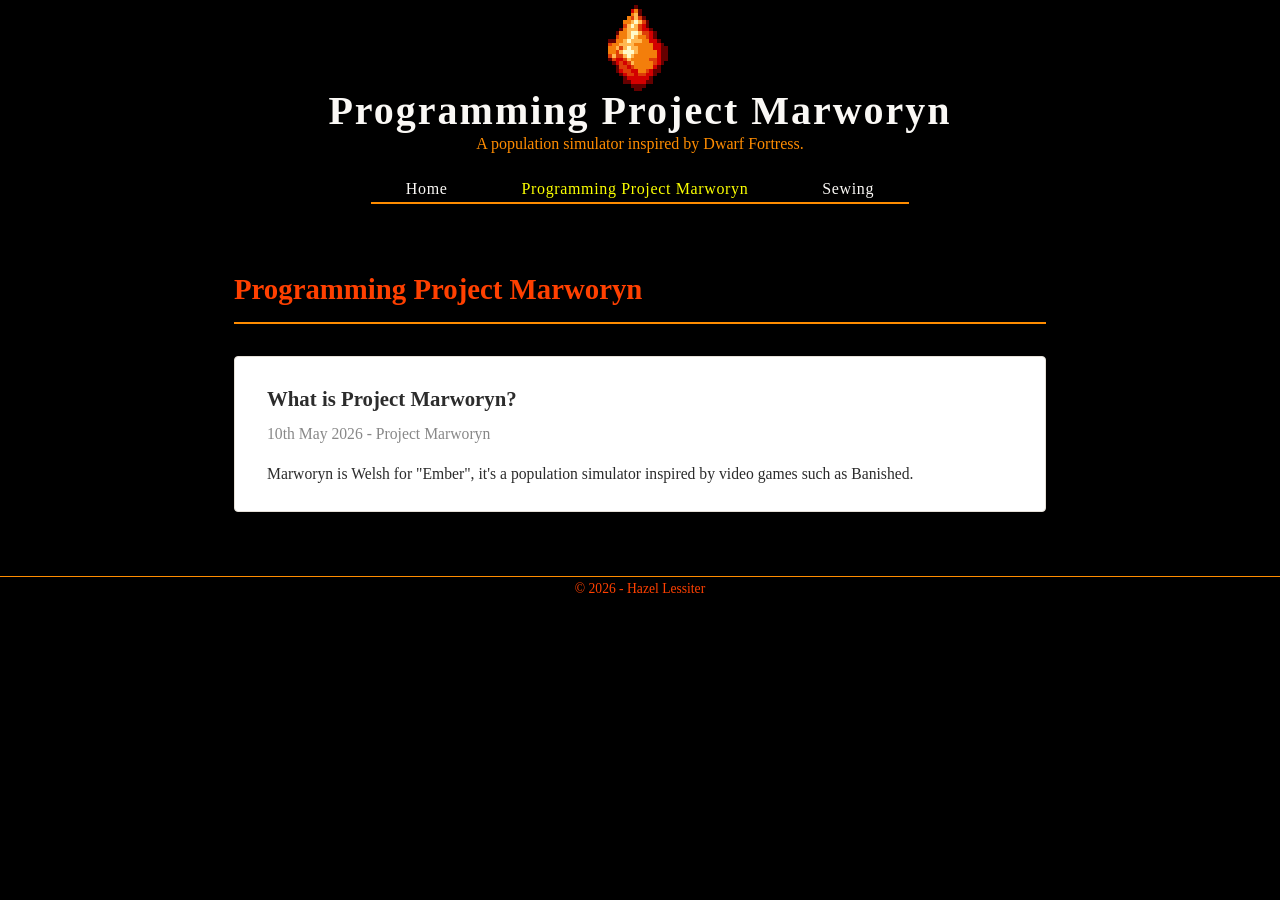
==== project-marworyn.html @ 71e65baf "Fix: Moved html files to root so my hosting provider can consume them" ====
<!DOCTYPE html>
<html lang="en">
<head>
    <meta charset="UTF-8" />
    <meta name="viewport" content="width=device-width, initial-scale=1.0" />
    <title>Project Marworyn &mdash; Marworyn Blog</title>
    <link rel="stylesheet" href="css/style.css" />
</head>
<body>

    <header>
		<img id="logo" src="images/Logo.png" width="64px" >
        <h1>Programming Project Marworyn</h1>
        <p>A population simulator inspired by Dwarf Fortress.</p>
    </header>

    <nav>
	<div class="nav-container">
        <a href="index.html">Home</a>
        <a href="project-marworyn.html" class="active">Programming Project Marworyn</a>
        <a href="sewing.html">Sewing</a>
		</div>
    </nav>

    <main>
        <h2 class="page-heading">Programming Project Marworyn</h2>

        <article class="post-card">
            <h2>What is Project Marworyn?</h2>
            <p class="post-meta">10th May 2026 - Project Marworyn</p>
            <p>Marworyn is Welsh for "Ember", it's a population simulator inspired by video games such as Banished.</p>
        </article>
    </main>

    <footer>
        <p>&copy; 2026 - Hazel Lessiter</p>
    </footer>

</body>
</html>
---- css/style.css ----
* {
    margin: 0;
    padding: 0;
    box-sizing: border-box;
}

html, body {
  /* Prevents the 'bounce' effect */
  overscroll-behavior-y: none;
}

body {
    font-family: Georgia, serif;
    background-color: #000000;
    color: #2c2c2c;
    line-height: 1.7;
}

/* Header */
header {
    background-color: #000000;
    color: #faf8f5;
    padding: 5px;
    text-align: center;
}

header h1 {
    font-size: 2.5rem;
    letter-spacing: 0.05em;
	margin-top: -30px;
}

header p {
    font-size: 1rem;
    color: #ff8c00;
	margin-top: -15px;
}

/* Navigation */
nav {
    background-color: #000000;
    display: flex;
    justify-content: center;
    gap: 2rem;
    padding: 0.8rem 0;
}

nav a {
    color: #faf8f5;
    text-decoration: none;
    font-size: 1rem;
    letter-spacing: 0.04em;
    transition: color 0.2s;
	padding: 0 35px;
}

nav a:hover,
nav a.active {
    color: #fbff00;
}

.nav-container {
  display: inline-block;    /* Shrinks the width to fit the links */
  border-bottom: 2px solid #ff8c00; /* The unbroken line */
}

/* Main content */
main {
    max-width: 860px;
    margin: 3rem auto;
    padding: 0 1.5rem;
}

/* Page heading */
.page-heading {
	color: #ff4000;
    border-bottom: 2px solid #ff8c00;
    padding-bottom: 0.5rem;
    margin-bottom: 2rem;
    font-size: 1.8rem;
}

/* Blog post card */
.post-card {
    background-color: #fff;
    border: 1px solid #e5e0d8;
    border-radius: 4px;
    padding: 1.5rem 2rem;
    margin-bottom: 2rem;
}

.post-card h2 {
    font-size: 1.3rem;
    margin-bottom: 0.3rem;
}

.post-card h2 a {
    color: #2c2c2c;
    text-decoration: none;
}

.post-card h2 a:hover {
    color: #c9a96e;
}

.post-meta {
    font-size: 0.85rem;
    color: #888;
    margin-bottom: 0.8rem;
}

.post-card p {
    font-size: 0.98rem;
}

.read-more {
    display: inline-block;
    margin-top: 1rem;
    font-size: 0.9rem;
    color: #c9a96e;
    text-decoration: none;
}

.read-more:hover {
    text-decoration: underline;
}

img {
	image-rendering: pixelated;
}

/* Footer */
footer {
    text-align: center;
    padding: 0px;
    font-size: 0.85rem;
    color: #ff4000;
    border-top: 1px solid #ff8c00;
    margin-top: 4rem;
	margin-bottom: 0px;
}
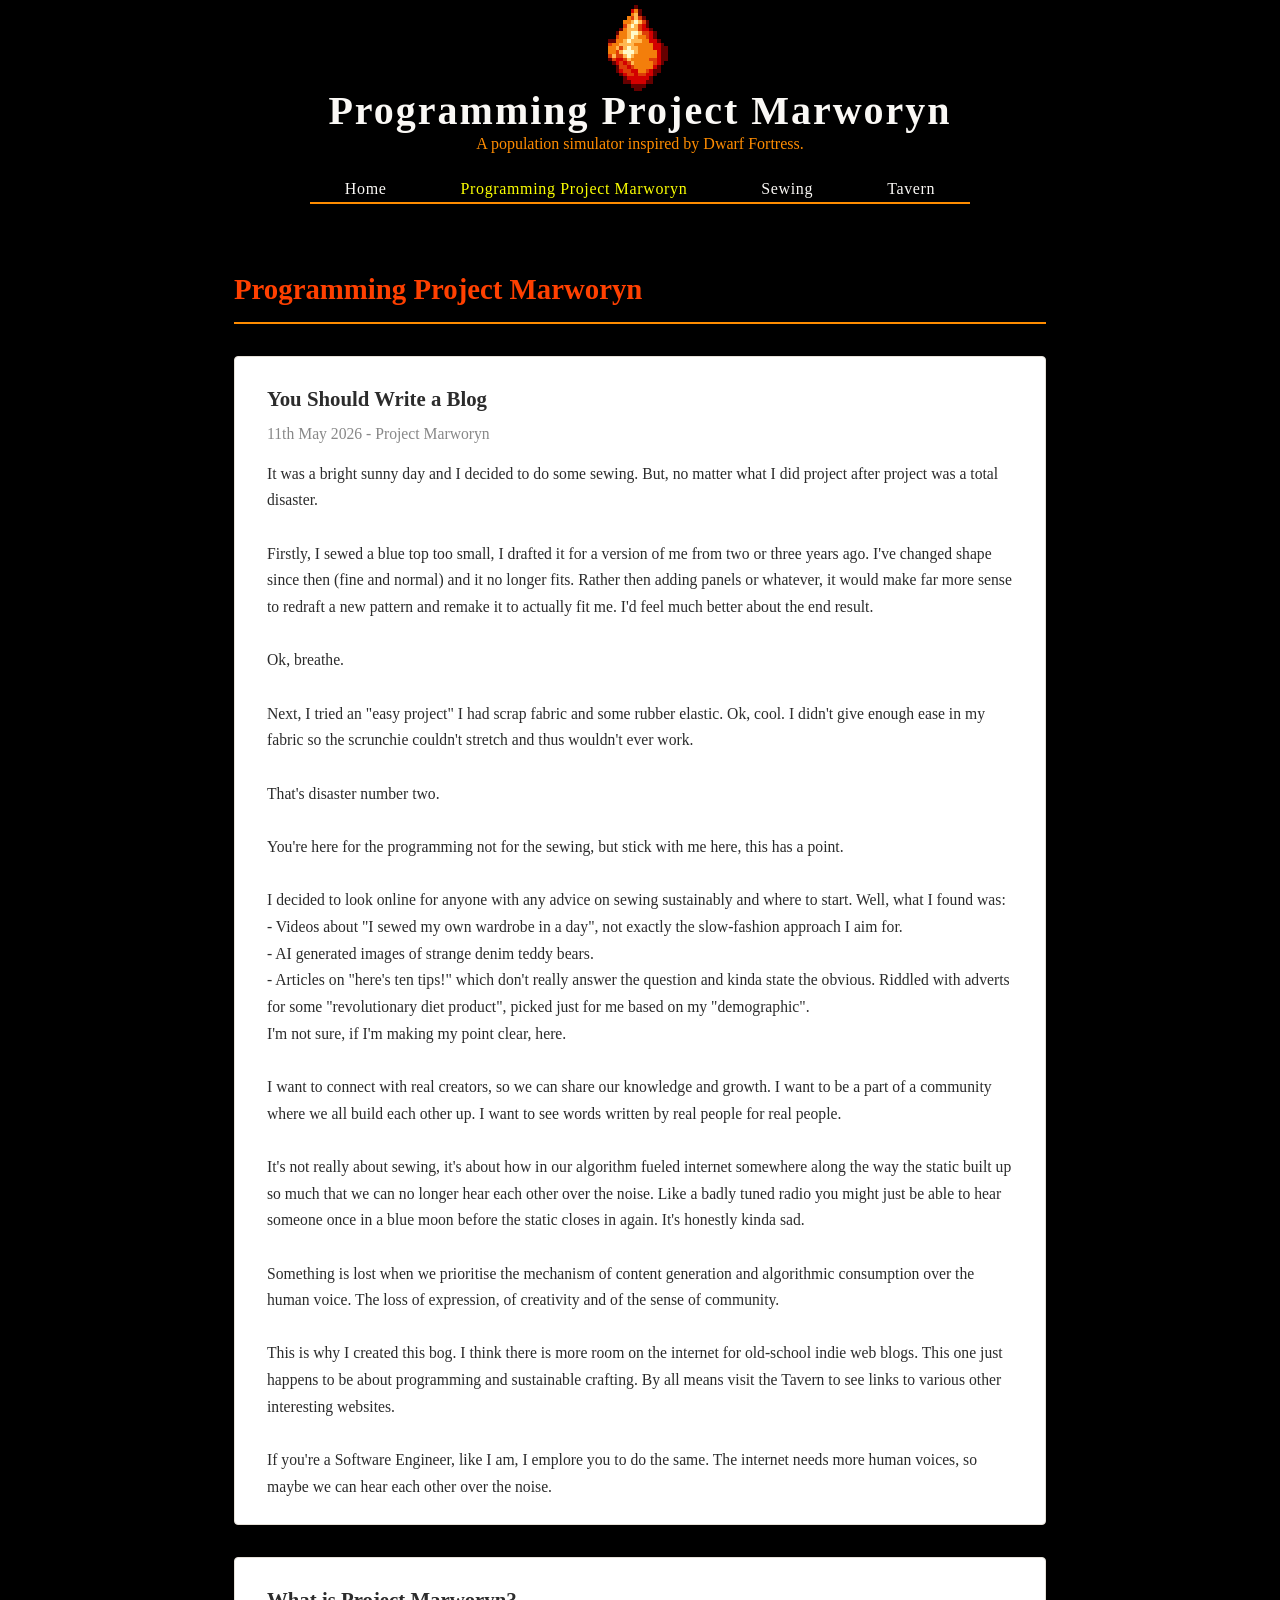
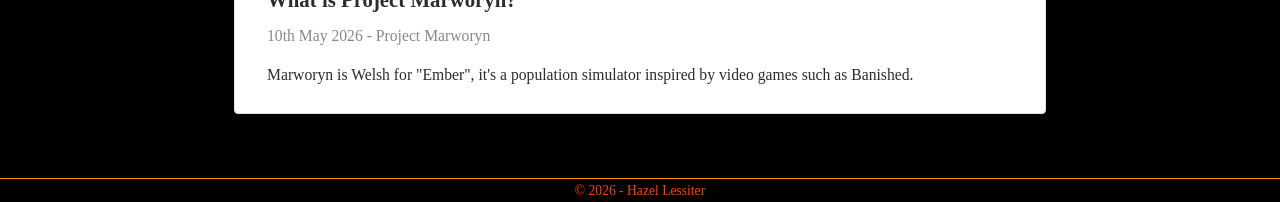
==== commit 2f26df01: "Feature: Added Tavern" ====
--- a/project-marworyn.html
+++ b/project-marworyn.html
@@ -19,11 +19,45 @@
         <a href="index.html">Home</a>
         <a href="project-marworyn.html" class="active">Programming Project Marworyn</a>
         <a href="sewing.html">Sewing</a>
+		<a href="tavern.html">Tavern</a>
 		</div>
     </nav>
 
     <main>
         <h2 class="page-heading">Programming Project Marworyn</h2>
+
+		<article class="post-card">
+            <h2>You Should Write a Blog</h2>
+            <p class="post-meta">11th May 2026 - Project Marworyn</p>
+            <p>It was a bright sunny day and I decided to do some sewing. But, no matter what I did project after project was a total disaster.</br></br>
+
+			Firstly, I sewed a blue top too small, I drafted it for a version of me from two or three years ago. I've changed shape since then (fine and normal) and it no longer fits. Rather then adding panels or whatever, it would make far more sense to redraft a new pattern and remake it to actually fit me. I'd feel much better about the end result.</br></br>
+
+			Ok, breathe.</br></br>
+
+			Next, I tried an "easy project" I had scrap fabric and some rubber elastic. Ok, cool. I didn't give enough ease in my fabric so the scrunchie couldn't stretch and thus wouldn't ever work.</br></br>
+
+			That's disaster number two.</br></br>
+
+			You're here for the programming not for the sewing, but stick with me here, this has a point.</br></br>
+
+			I decided to look online for anyone with any advice on sewing sustainably and where to start. Well, what I found was:</br>
+			- Videos about "I sewed my own wardrobe in a day", not exactly the slow-fashion approach I aim for.</br>
+			- AI generated images of strange denim teddy bears.</br>
+			- Articles on "here's ten tips!" which don't really answer the question and kinda state the obvious. Riddled with adverts for some "revolutionary diet product", picked just for me based on my "demographic".</br>
+
+			I'm not sure, if I'm making my point clear, here.</br></br>
+
+			I want to connect with real creators, so we can share our knowledge and growth. I want to be a part of a community where we all build each other up. I want to see words written by real people for real people.</br></br>
+
+			It's not really about sewing, it's about how in our algorithm fueled internet somewhere along the way the static built up so much that we can no longer hear each other over the noise. Like a badly tuned radio you might just be able to hear someone once in a blue moon before the static closes in again. It's honestly kinda sad.</br></br>
+
+			Something is lost when we prioritise the mechanism of content generation and algorithmic consumption over the human voice. The loss of expression, of creativity and of the sense of community.</br></br>
+
+			This is why I created this bog. I think there is more room on the internet for old-school indie web blogs. This one just happens to be about programming and sustainable crafting. By all means visit the Tavern to see links to various other interesting websites.</br></br>
+
+			If you're a Software Engineer, like I am, I emplore you to do the same. The internet needs more human voices, so maybe we can hear each other over the noise.</p>
+        </article>
 
         <article class="post-card">
             <h2>What is Project Marworyn?</h2>
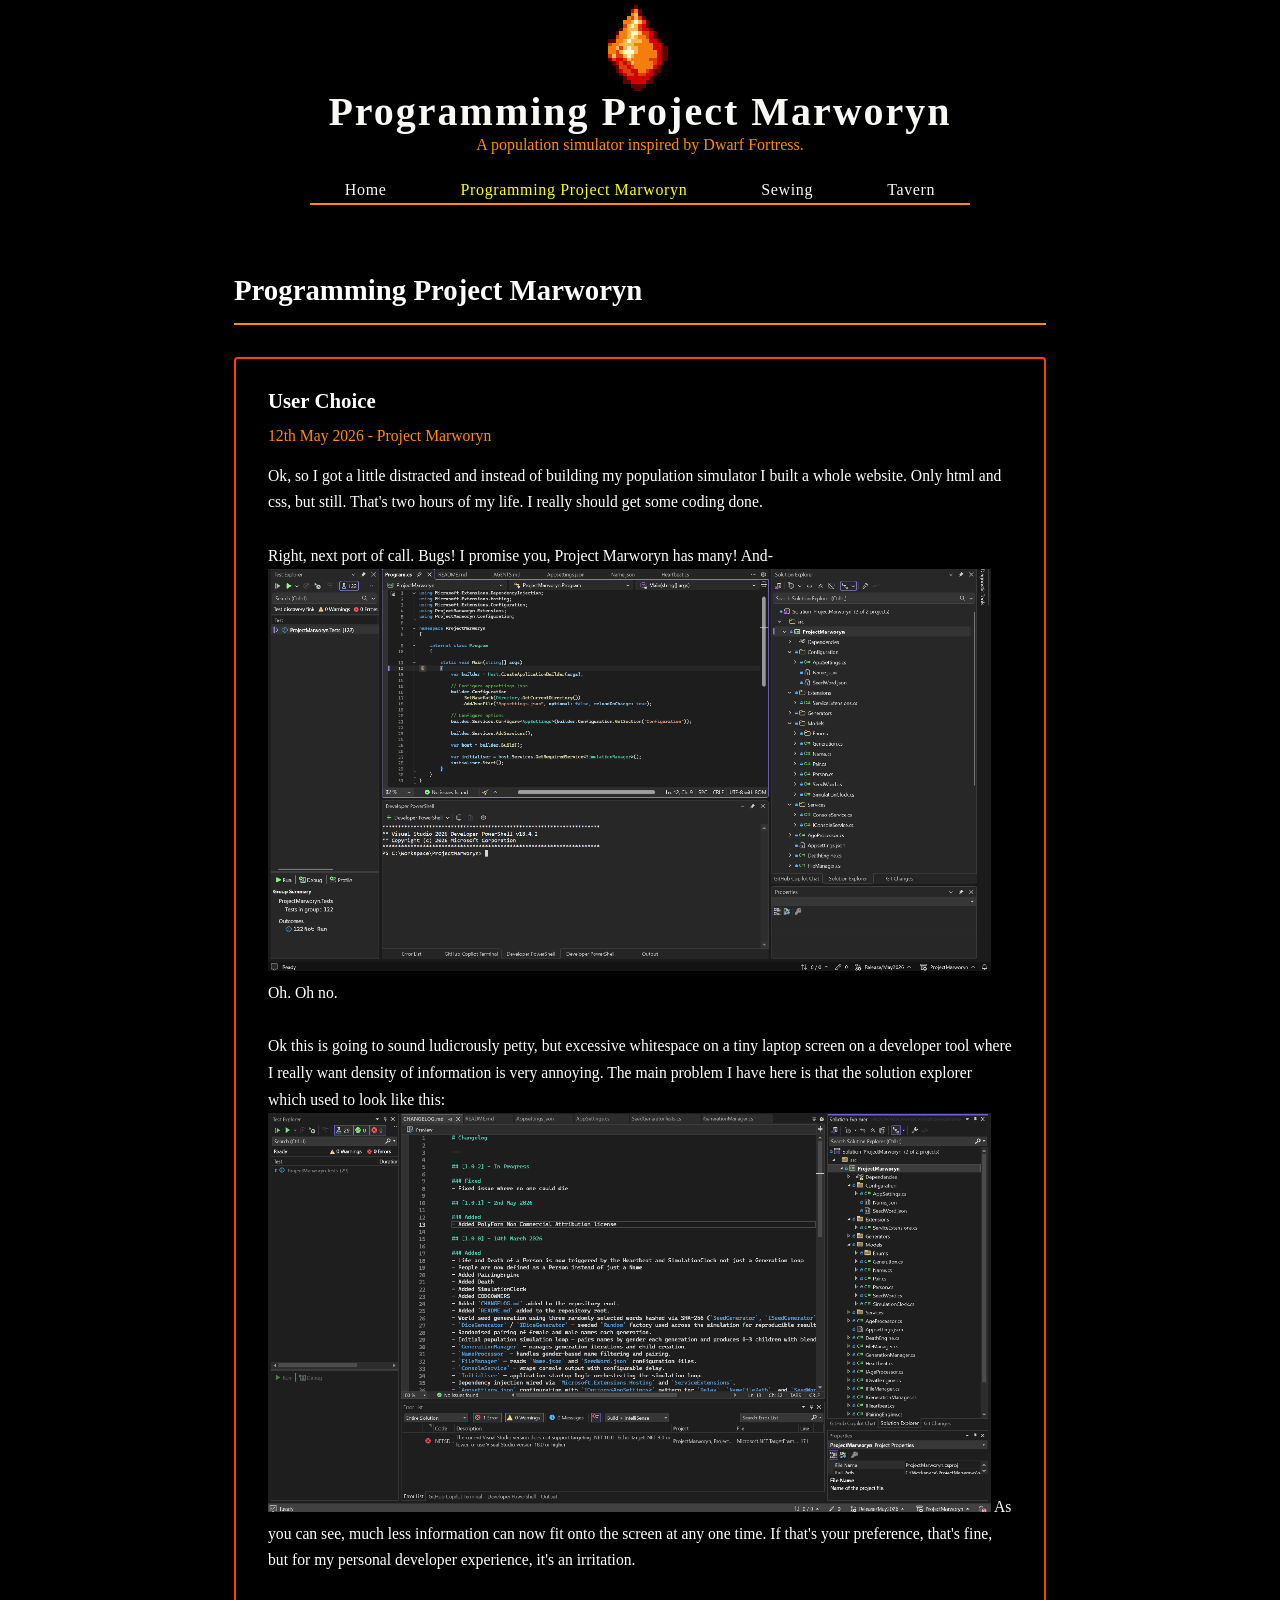
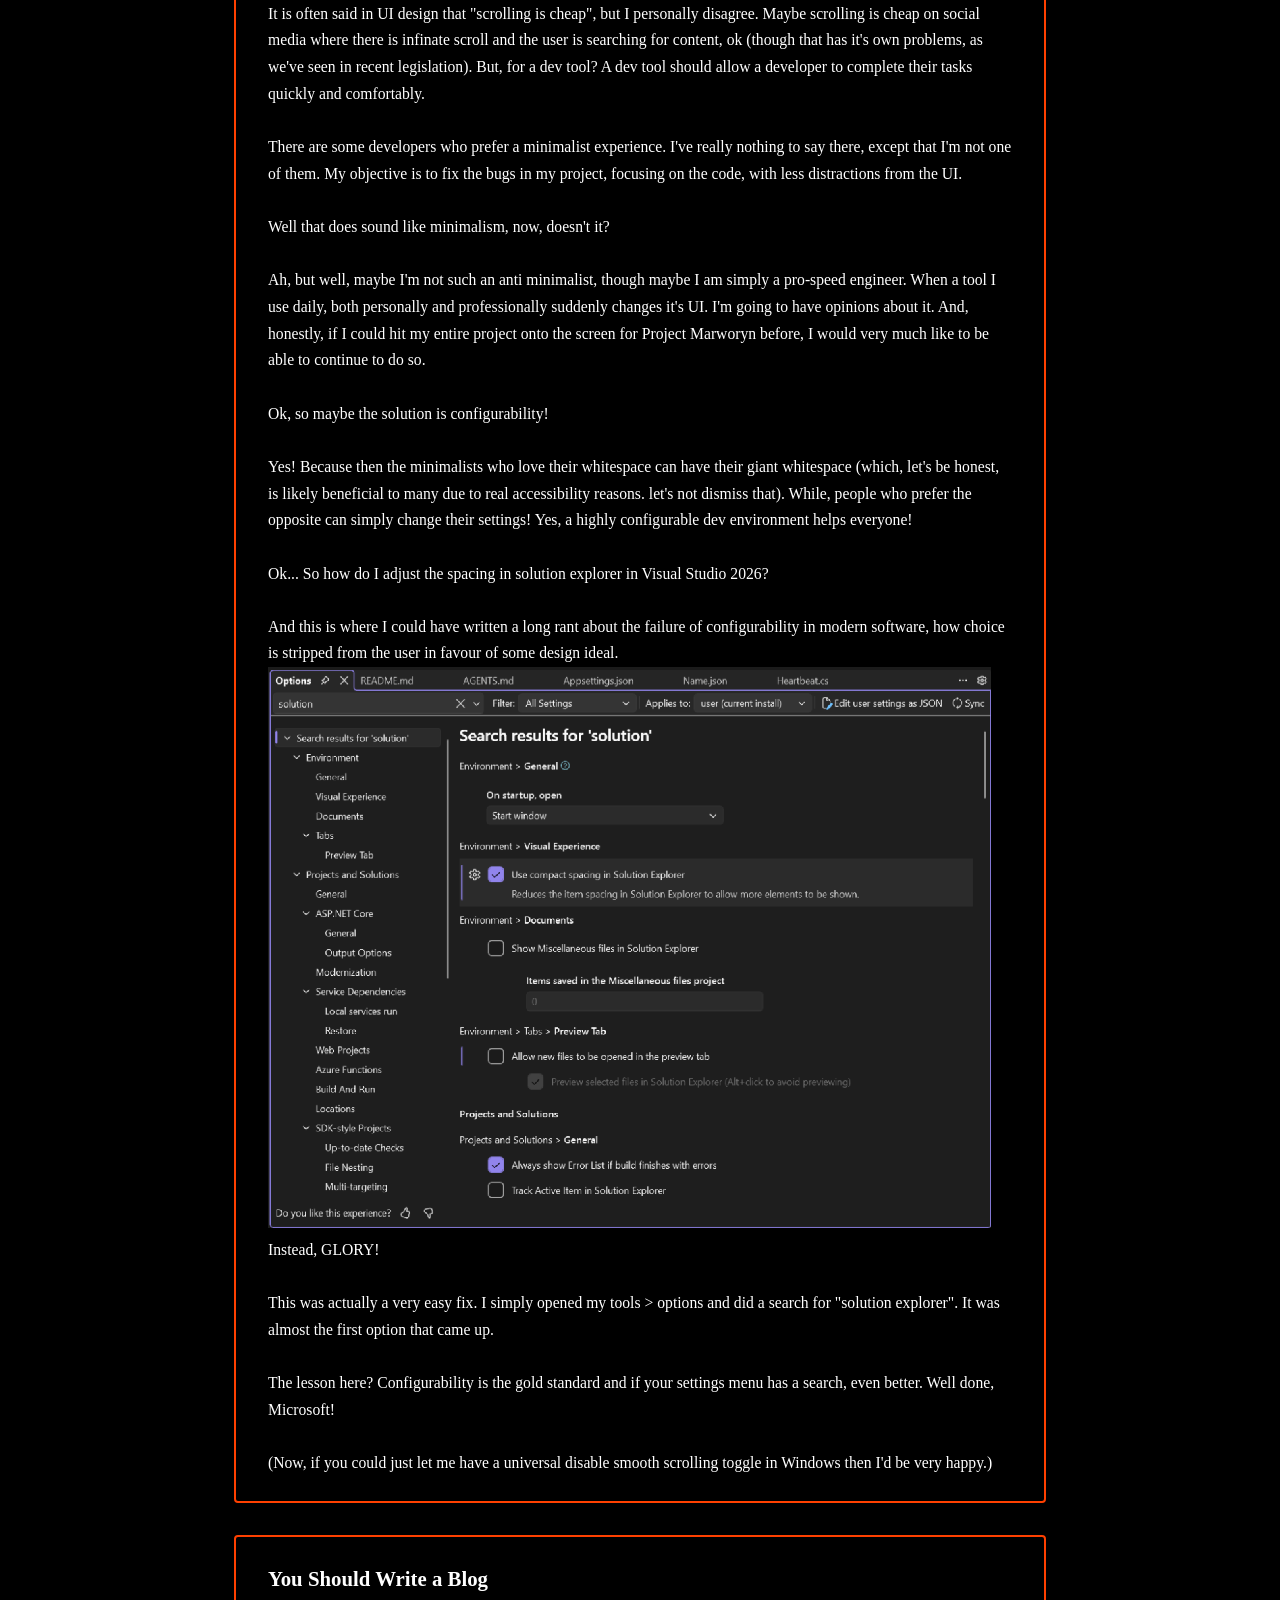
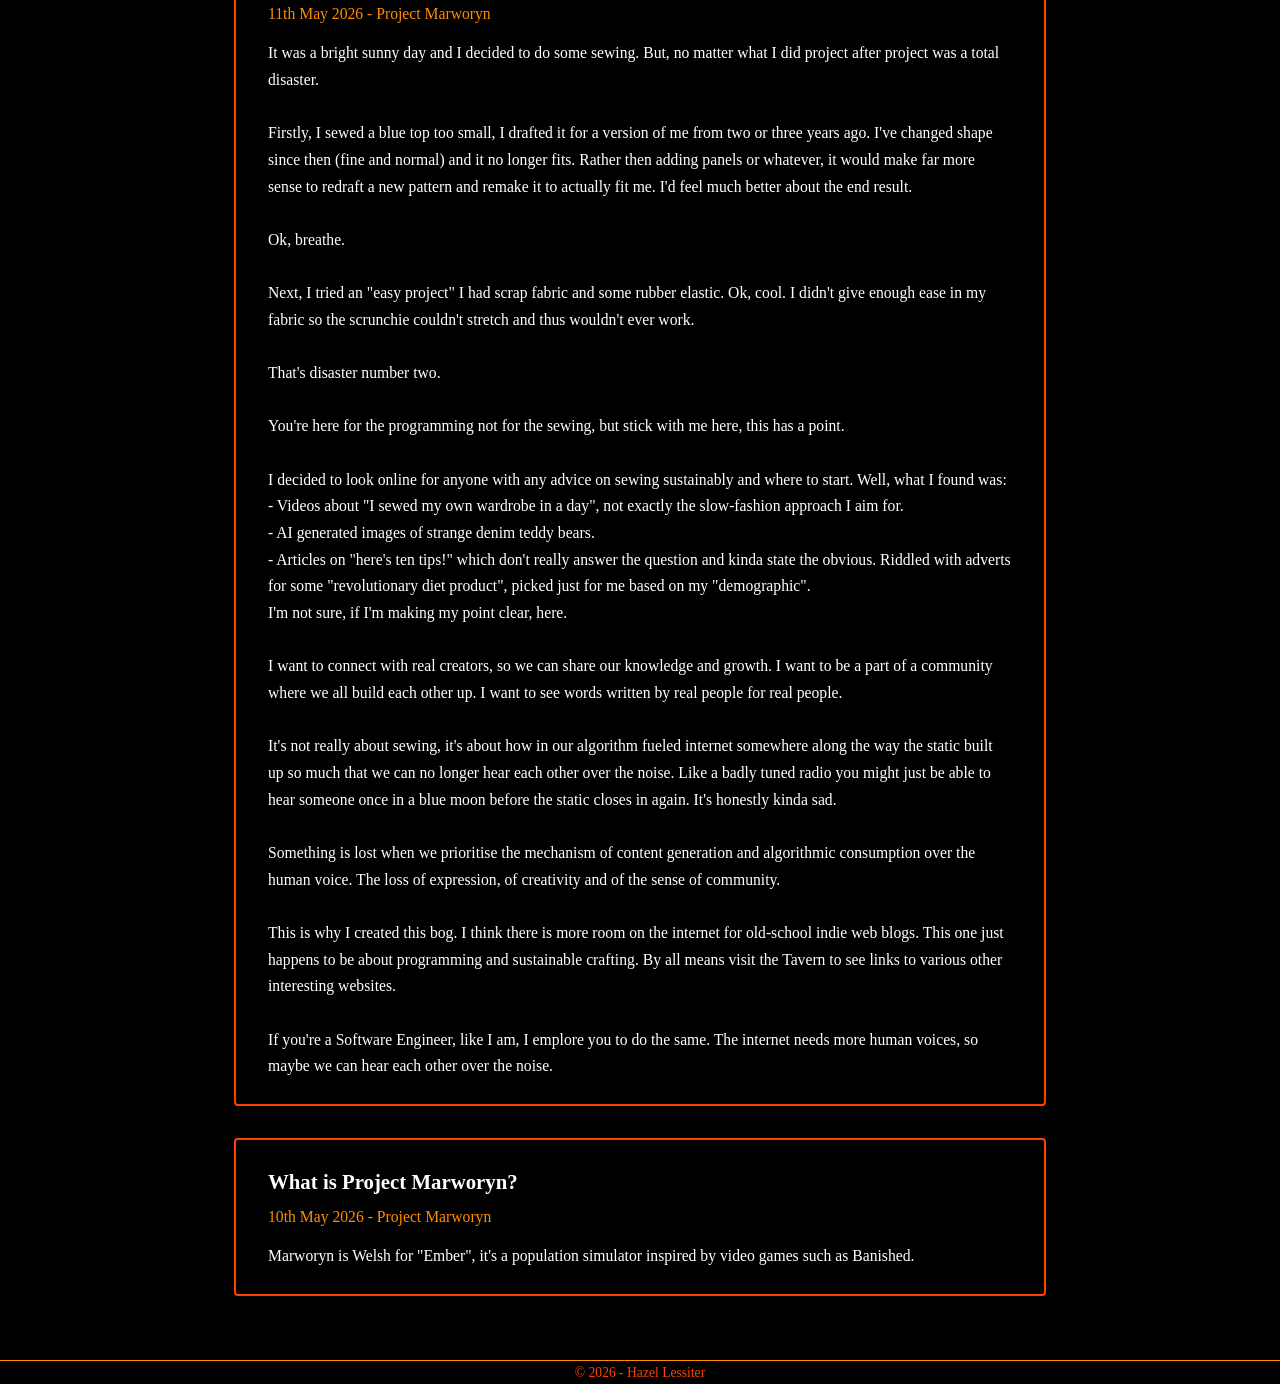
==== commit ed263f55: "Feature: Began creation of PageEngine" ====
--- a/project-marworyn.html
+++ b/project-marworyn.html
@@ -25,6 +25,44 @@
 
     <main>
         <h2 class="page-heading">Programming Project Marworyn</h2>
+
+		<article class="post-card">
+            <h2>User Choice</h2>
+            <p class="post-meta">12th May 2026 - Project Marworyn</p>
+            <p>Ok, so I got a little distracted and instead of building my population simulator I built a whole website. Only html and css, but still. That's two hours of my life. I really should get some coding done.</br></br>
+
+			Right, next port of call. Bugs! I promise you, Project Marworyn has many! And-</br>
+			<img id="screenshot1" src="images/screenshot1.png" width="723px"/>
+			Oh. Oh no.</br></br>
+
+			Ok this is going to sound ludicrously petty, but excessive whitespace on a tiny laptop screen on a developer tool where I really want density of information is very annoying. The main problem I have here is that the solution explorer which used to look like this:</br>
+			<img id="screenshot2" src="images/screenshot2.png" width="723px"/>
+			As you can see, much less information can now fit onto the screen at any one time. If that's your preference, that's fine, but for my personal developer experience, it's an irritation. </br></br>
+
+			It is often said in UI design that "scrolling is cheap", but I personally disagree. Maybe scrolling is cheap on social media where there is infinate scroll and the user is searching for content, ok (though that has it's own problems, as we've seen in recent legislation). But, for a dev tool? A dev tool should allow a developer to complete their tasks quickly and comfortably.</br></br>
+
+			There are some developers who prefer a minimalist experience. I've really nothing to say there, except that I'm not one of them. My objective is to fix the bugs in my project, focusing on the code, with less distractions from the UI.</br></br>
+
+			Well that does sound like minimalism, now, doesn't it?</br></br>
+
+			Ah, but well, maybe I'm not such an anti minimalist, though maybe I am simply a pro-speed engineer. When a tool I use daily, both personally and professionally suddenly changes it's UI. I'm going to have opinions about it. And, honestly, if I could hit my entire project onto the screen for Project Marworyn before, I would very much like to be able to continue to do so.</br></br>
+
+			Ok, so maybe the solution is configurability!</br></br>
+
+			Yes! Because then the minimalists who love their whitespace can have their giant whitespace (which, let's be honest, is likely beneficial to many due to real accessibility reasons. let's not dismiss that). While, people who prefer the opposite can simply change their settings! Yes, a highly configurable dev environment helps everyone!</br></br>
+
+			Ok... So how do I adjust the spacing in solution explorer in Visual Studio 2026?</br></br>
+
+			And this is where I could have written a long rant about the failure of configurability in modern software, how choice is stripped from the user in favour of some design ideal.</br>
+			<img id="screenshot3" src="images/screenshot3.png" width="723px"/>
+			Instead, GLORY!</br></br>
+
+			This was actually a very easy fix. I simply opened my tools > options and did a search for "solution explorer". It was almost the first option that came up.</br></br>
+
+			The lesson here? Configurability is the gold standard and if your settings menu has a search, even better. Well done, Microsoft!</br></br>
+
+			(Now, if you could just let me have a universal disable smooth scrolling toggle in Windows then I'd be very happy.)</p>
+        </article>
 
 		<article class="post-card">
             <h2>You Should Write a Blog</h2>
--- a/css/style.css
+++ b/css/style.css
@@ -27,7 +27,7 @@
 header h1 {
     font-size: 2.5rem;
     letter-spacing: 0.05em;
-	margin-top: -30px;
+	margin-top: -29px;
 }
 
 header p {
@@ -73,7 +73,7 @@
 
 /* Page heading */
 .page-heading {
-	color: #ff4000;
+	color: #ffffff;
     border-bottom: 2px solid #ff8c00;
     padding-bottom: 0.5rem;
     margin-bottom: 2rem;
@@ -82,42 +82,44 @@
 
 /* Blog post card */
 .post-card {
-    background-color: #fff;
-    border: 1px solid #e5e0d8;
+    background-color: #000000;
+    border: 2px solid #ff4000;
     border-radius: 4px;
     padding: 1.5rem 2rem;
     margin-bottom: 2rem;
 }
 
 .post-card h2 {
+	color: #ffffff !important;
     font-size: 1.3rem;
     margin-bottom: 0.3rem;
 }
 
 .post-card h2 a {
-    color: #2c2c2c;
+    color: #ffffff !important;
     text-decoration: none;
 }
 
 .post-card h2 a:hover {
-    color: #c9a96e;
+    color: #fbff00;
 }
 
 .post-meta {
     font-size: 0.85rem;
-    color: #888;
+    color: #ff8c00 !important;
     margin-bottom: 0.8rem;
 }
 
 .post-card p {
     font-size: 0.98rem;
+	color: #ffffff;
 }
 
 .read-more {
     display: inline-block;
     margin-top: 1rem;
     font-size: 0.9rem;
-    color: #c9a96e;
+    color: #fbff00;--/* ff4000 is red, fbff00 is yellow */
     text-decoration: none;
 }
 
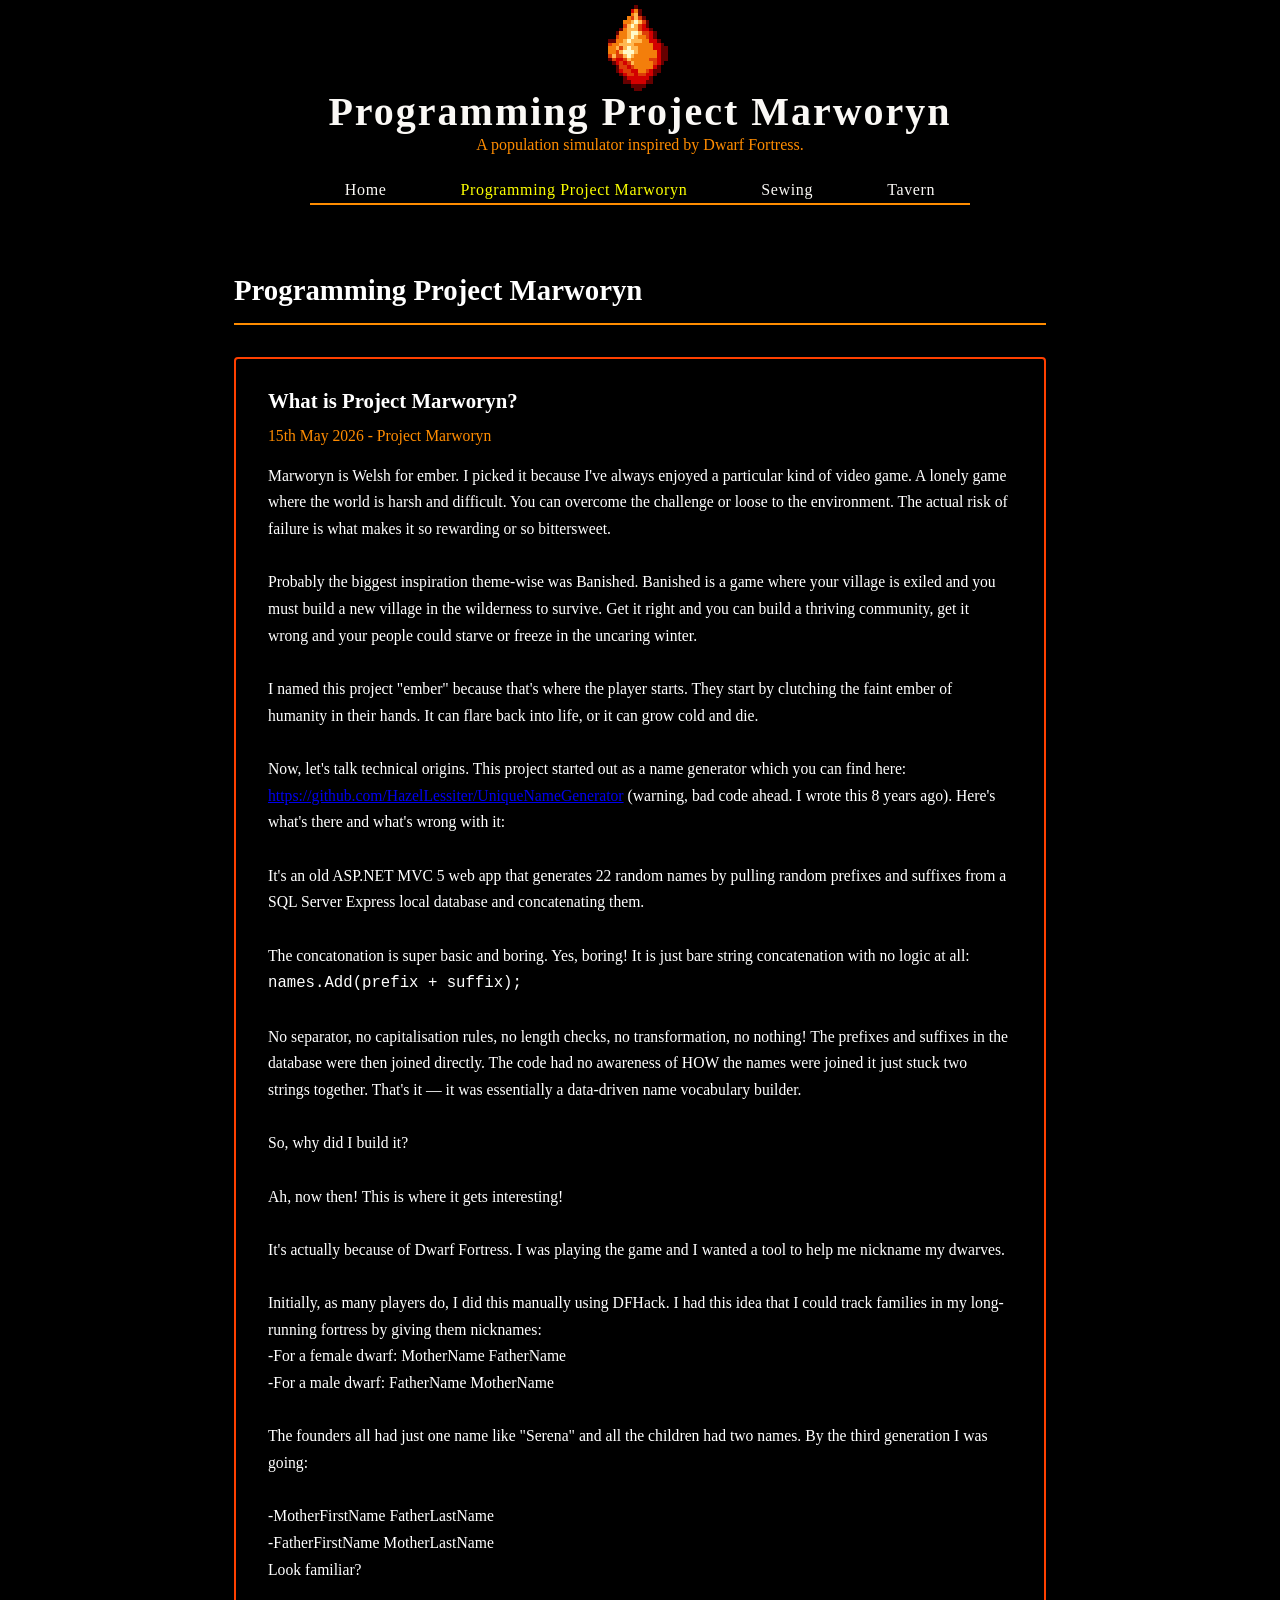
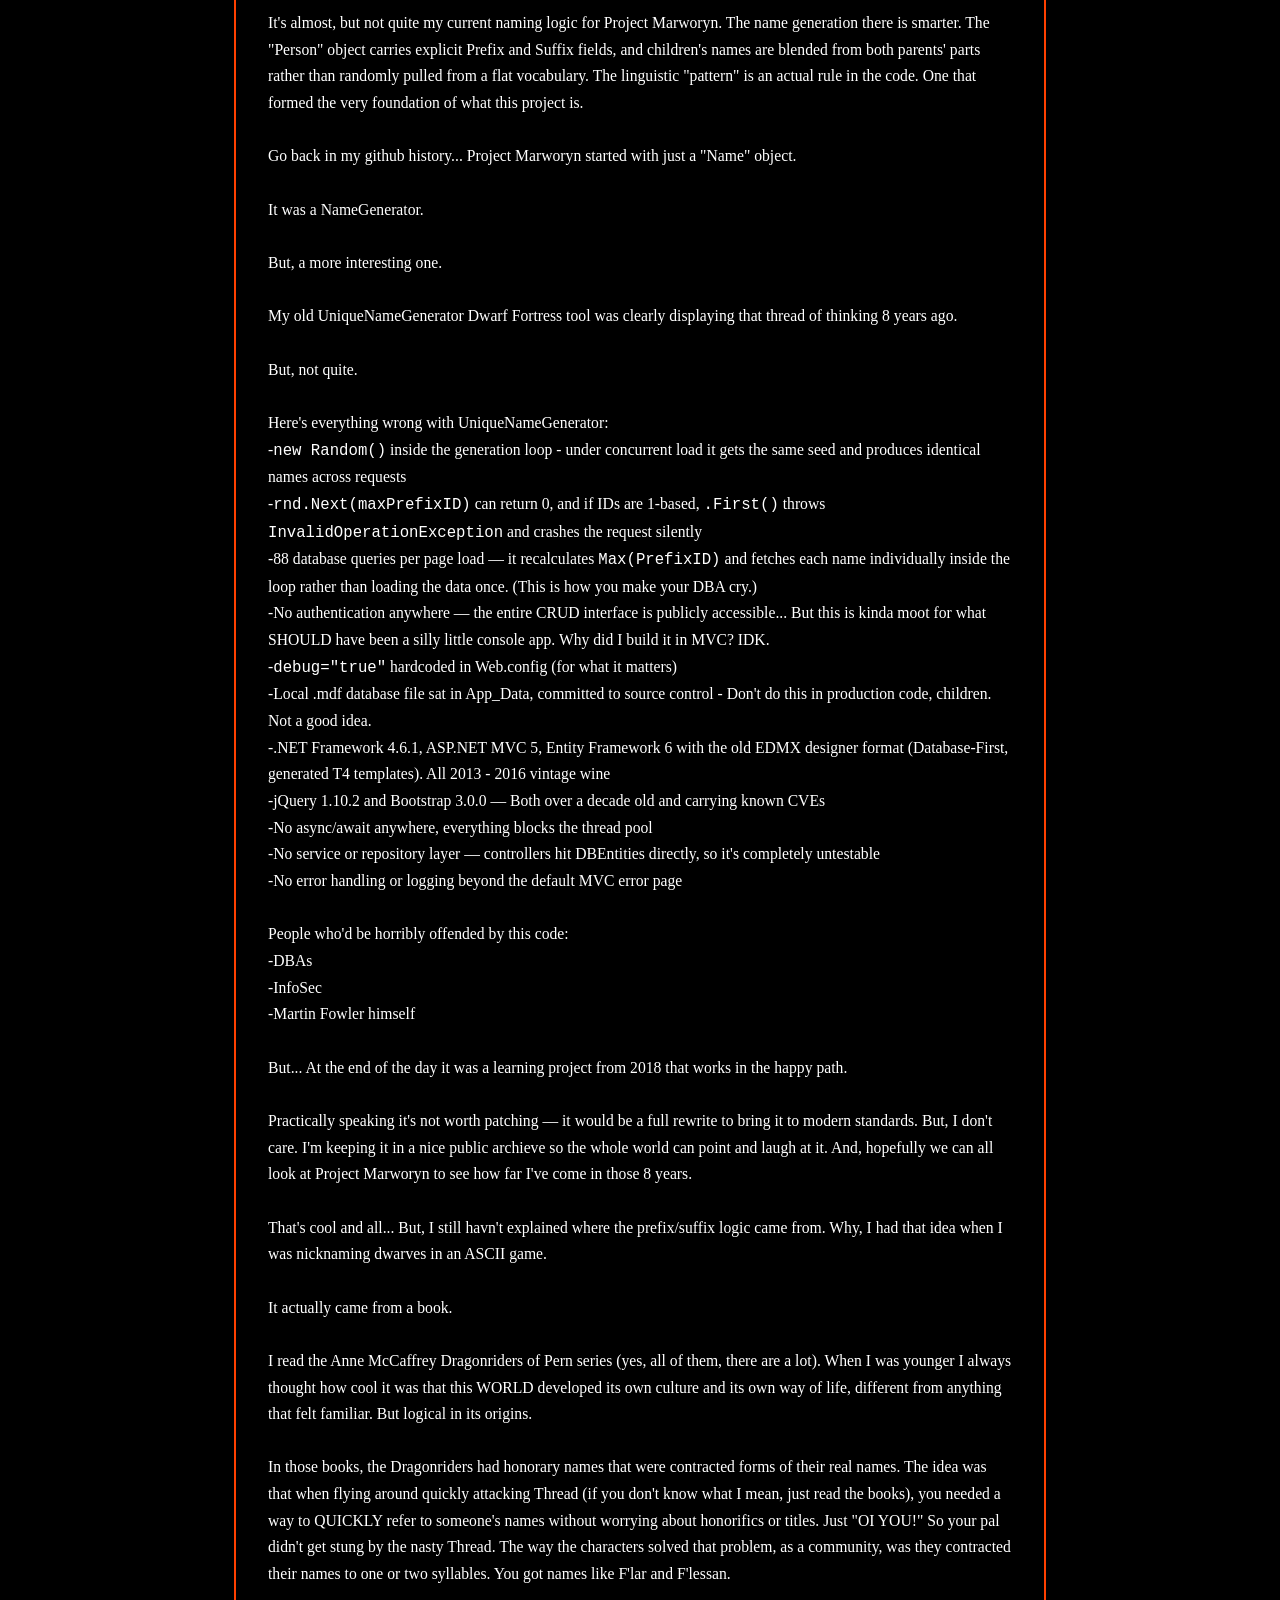
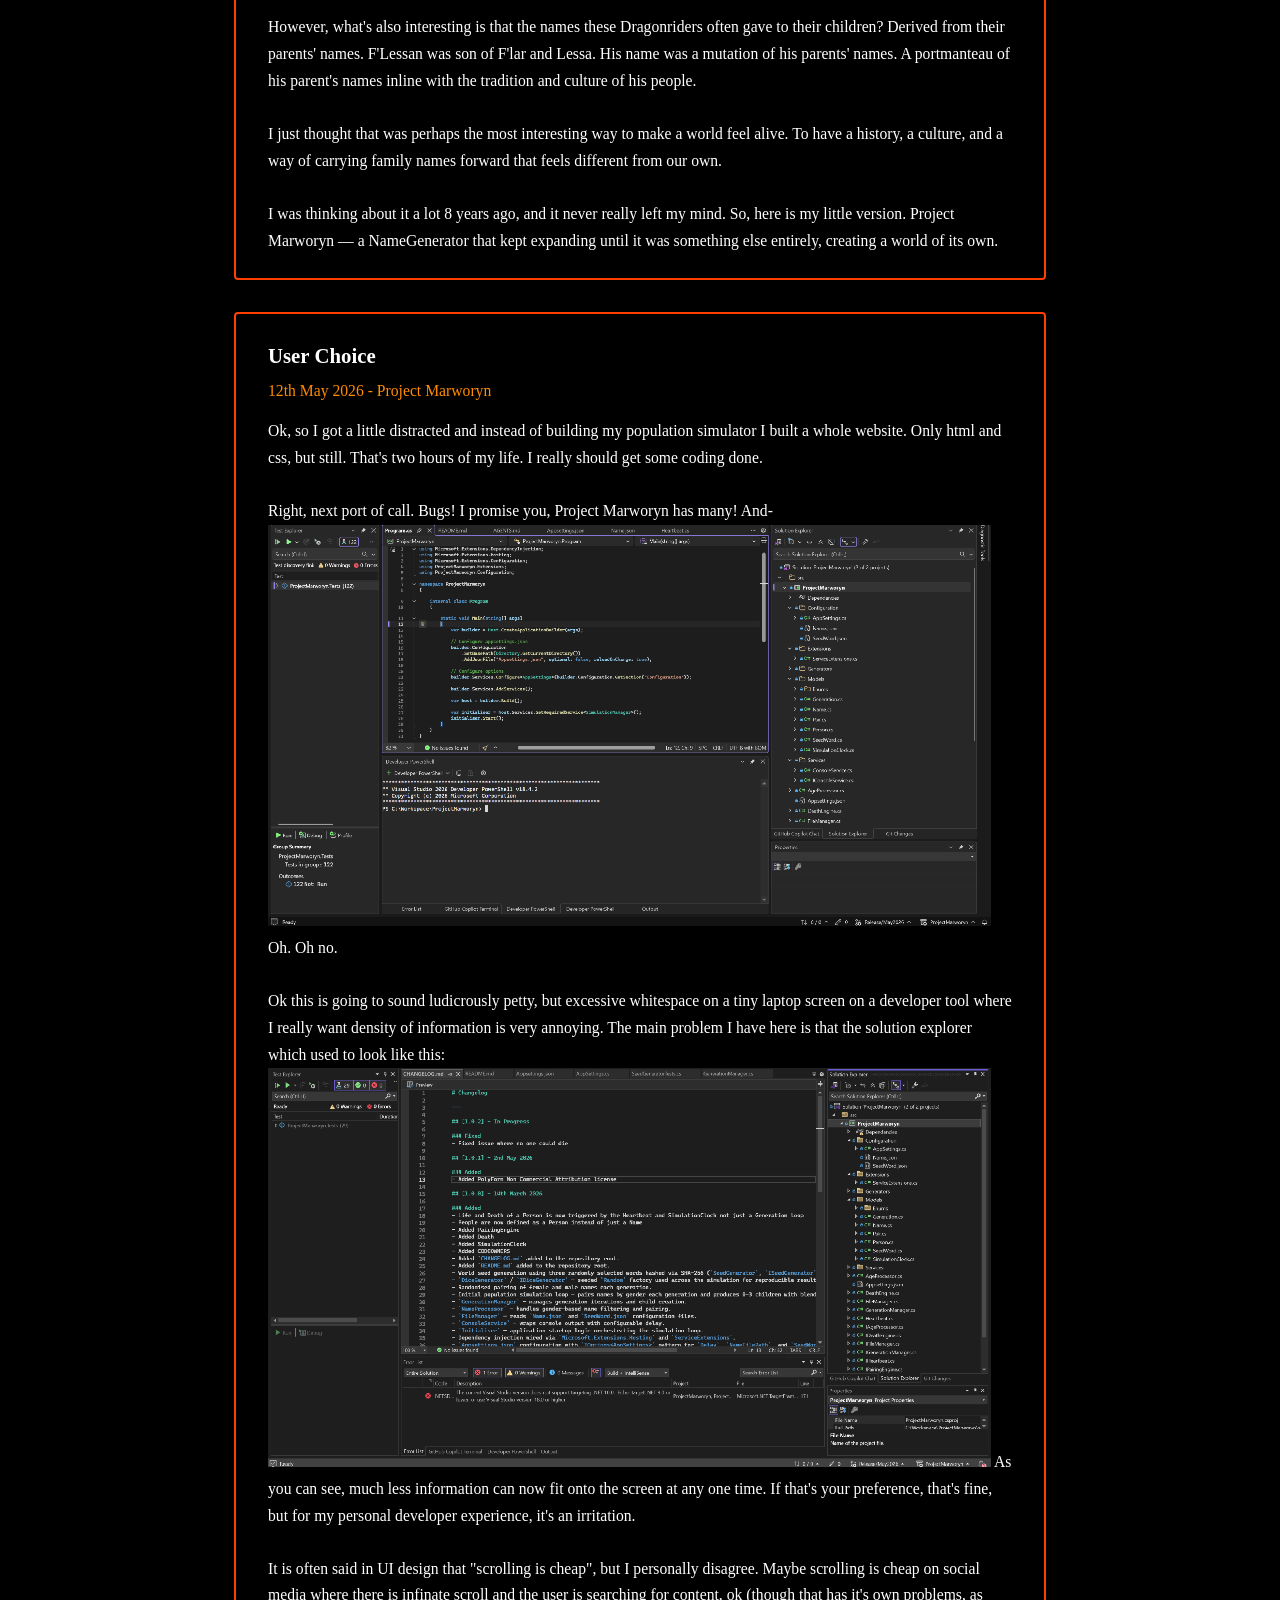
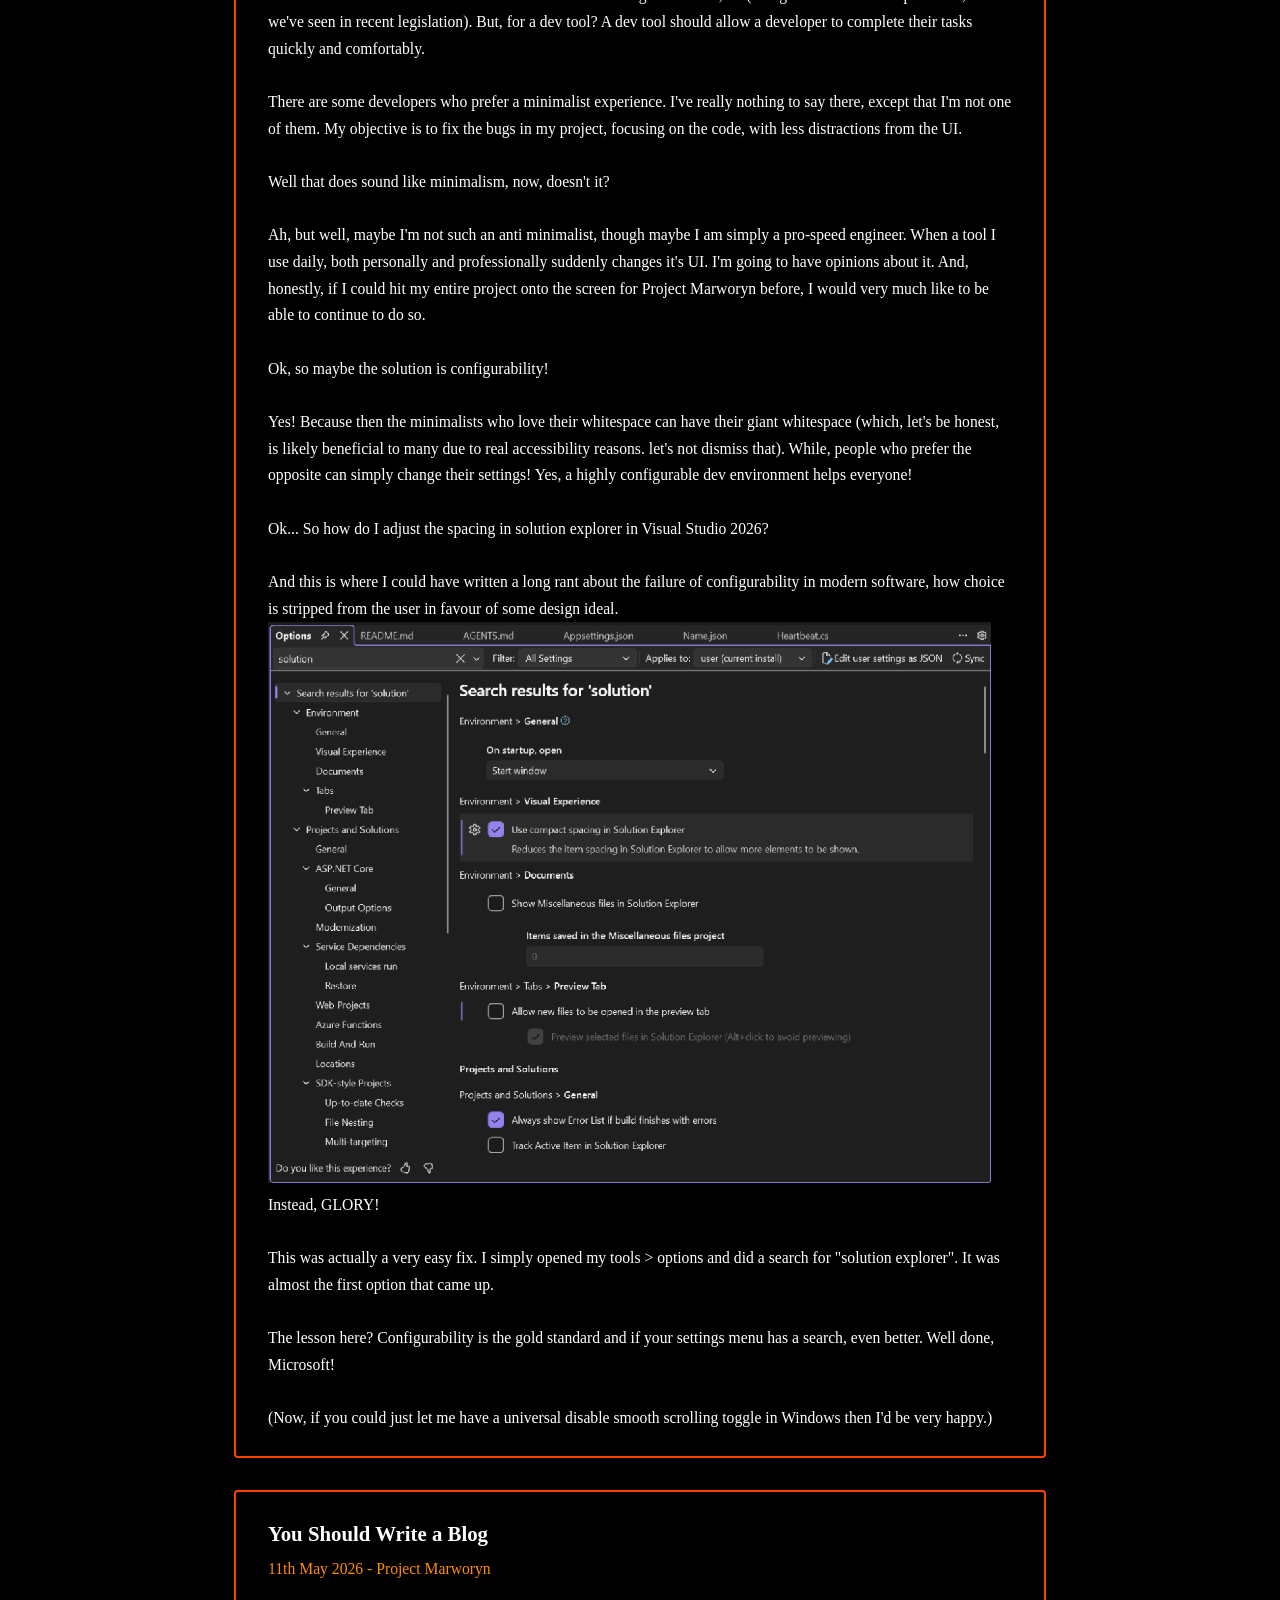
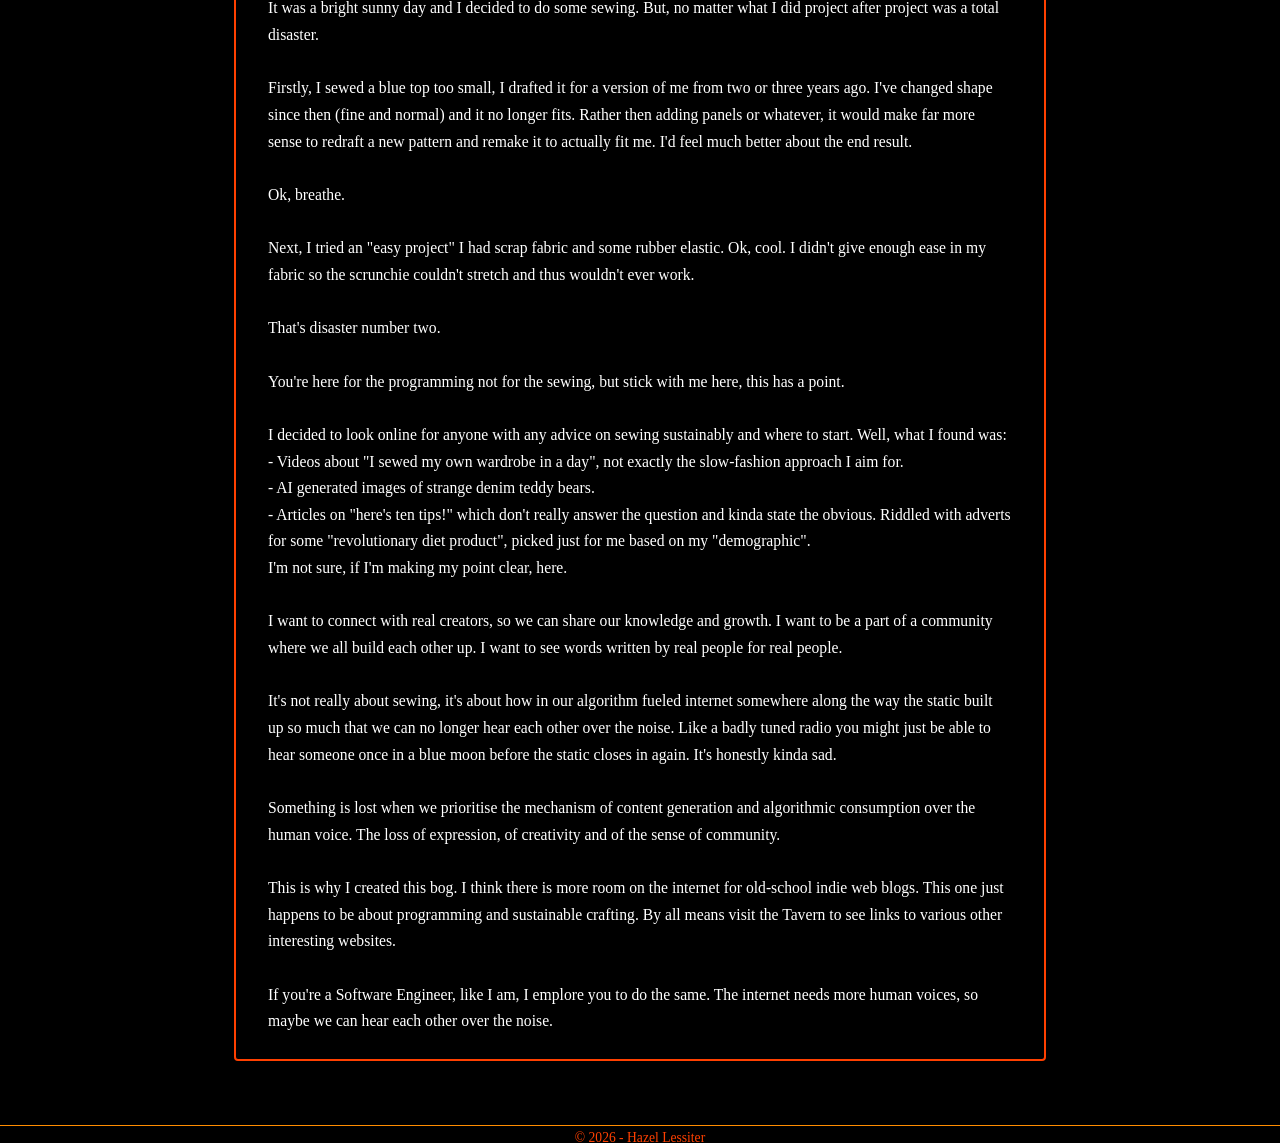
==== commit d399498b: "Feature: Added new blogpost" ====
--- a/project-marworyn.html
+++ b/project-marworyn.html
@@ -25,6 +25,89 @@
 
     <main>
         <h2 class="page-heading">Programming Project Marworyn</h2>
+
+		<article class="post-card">
+            <h2>What is Project Marworyn?</h2>
+            <p class="post-meta">15th May 2026 - Project Marworyn</p>
+            <p>Marworyn is Welsh for ember. I picked it because I've always enjoyed a particular kind of video game. A lonely game where the world is harsh and difficult. You can overcome the challenge or loose to the environment. The actual risk of failure is what makes it so rewarding or so bittersweet.</br></br>
+
+            Probably the biggest inspiration theme-wise was Banished. Banished is a game where your village is exiled and you must build a new village in the wilderness to survive. Get it right and you can build a thriving community, get it wrong and your people could starve or freeze in the uncaring winter.</br></br>
+
+            I named this project "ember" because that's where the player starts. They start by clutching the faint ember of humanity in their hands. It can flare back into life, or it can grow cold and die.</br></br>
+
+            Now, let's talk technical origins. This project started out as a name generator which you can find here: <a href="https://github.com/HazelLessiter/UniqueNameGenerator">https://github.com/HazelLessiter/UniqueNameGenerator</a> (warning, bad code ahead. I wrote this 8 years ago). Here's what's there and what's wrong with it:</br></br>
+
+            It's an old ASP.NET MVC 5 web app that generates 22 random names by pulling random prefixes and suffixes from a SQL Server Express local database and concatenating them.</br></br>
+
+            The concatonation is super basic and boring. Yes, boring! It is just bare string concatenation with no logic at all:</br>
+            <code>names.Add(prefix + suffix);</code></br></br>
+
+            No separator, no capitalisation rules, no length checks, no transformation, no nothing! The prefixes and suffixes in the database were then joined directly. The code had no awareness of HOW the names were joined it just stuck two strings together. That's it — it was essentially a data-driven name vocabulary builder.</br></br>
+
+            So, why did I build it?</br></br>
+
+            Ah, now then! This is where it gets interesting!</br></br>
+
+            It's actually because of Dwarf Fortress. I was playing the game and I wanted a tool to help me nickname my dwarves.</br></br>
+
+            Initially, as many players do, I did this manually using DFHack. I had this idea that I could track families in my long-running fortress by giving them nicknames:</br>
+            -For a female dwarf: MotherName FatherName</br>
+            -For a male dwarf: FatherName MotherName</br></br>
+
+            The founders all had just one name like "Serena" and all the children had two names. By the third generation I was going:</br></br>
+            -MotherFirstName FatherLastName</br>
+            -FatherFirstName MotherLastName</br>
+
+            Look familiar?</br></br>
+
+            It's almost, but not quite my current naming logic for Project Marworyn. The name generation there is smarter. The "Person" object carries explicit Prefix and Suffix fields, and children's names are blended from both parents' parts rather than randomly pulled from a flat vocabulary. The linguistic "pattern" is an actual rule in the code. One that formed the very foundation of what this project is.</br></br>
+
+            Go back in my github history... Project Marworyn started with just a "Name" object.</br></br>
+
+            It was a NameGenerator.</br></br>
+
+            But, a more interesting one.</br></br>
+
+            My old UniqueNameGenerator Dwarf Fortress tool was clearly displaying that thread of thinking 8 years ago.</br></br>
+
+            But, not quite.</br></br>
+
+            Here's everything wrong with UniqueNameGenerator:</br>
+            -<code>new Random()</code> inside the generation loop - under concurrent load it gets the same seed and produces identical names across requests</br>
+            -<code>rnd.Next(maxPrefixID)</code> can return 0, and if IDs are 1-based, <code>.First()</code> throws <code>InvalidOperationException</code> and crashes the request silently</br>
+            -88 database queries per page load — it recalculates <code>Max(PrefixID)</code> and fetches each name individually inside the loop rather than loading the data once. (This is how you make your DBA cry.)</br>
+            -No authentication anywhere — the entire CRUD interface is publicly accessible... But this is kinda moot for what SHOULD have been a silly little console app. Why did I build it in MVC? IDK.</br>
+            -<code>debug="true"</code> hardcoded in Web.config (for what it matters)</br>
+            -Local .mdf database file sat in App_Data, committed to source control - Don't do this in production code, children. Not a good idea.</br>
+            -.NET Framework 4.6.1, ASP.NET MVC 5, Entity Framework 6 with the old EDMX designer format (Database-First, generated T4 templates). All 2013 - 2016 vintage wine</br>
+            -jQuery 1.10.2 and Bootstrap 3.0.0 — Both over a decade old and carrying known CVEs</br>
+            -No async/await anywhere, everything blocks the thread pool</br>
+            -No service or repository layer — controllers hit DBEntities directly, so it's completely untestable</br>
+            -No error handling or logging beyond the default MVC error page</br></br>
+
+            People who'd be horribly offended by this code:</br>
+            -DBAs</br>
+            -InfoSec</br>
+            -Martin Fowler himself</br></br>
+
+            But... At the end of the day it was a learning project from 2018 that works in the happy path.</br></br>
+
+            Practically speaking it's not worth patching — it would be a full rewrite to bring it to modern standards. But, I don't care. I'm keeping it in a nice public archieve so the whole world can point and laugh at it. And, hopefully we can all look at Project Marworyn to see how far I've come in those 8 years.</br></br>
+
+            That's cool and all... But, I still havn't explained where the prefix/suffix logic came from. Why, I had that idea when I was nicknaming dwarves in an ASCII game.</br></br>
+
+            It actually came from a book.</br></br>
+
+            I read the Anne McCaffrey Dragonriders of Pern series (yes, all of them, there are a lot). When I was younger I always thought how cool it was that this WORLD developed its own culture and its own way of life, different from anything that felt familiar. But logical in its origins.</br></br>
+
+            In those books, the Dragonriders had honorary names that were contracted forms of their real names. The idea was that when flying around quickly attacking Thread (if you don't know what I mean, just read the books), you needed a way to QUICKLY refer to someone's names without worrying about honorifics or titles. Just "OI YOU!" So your pal didn't get stung by the nasty Thread. The way the characters solved that problem, as a community, was they contracted their names to one or two syllables. You got names like F'lar and F'lessan.</br></br>
+
+            However, what's also interesting is that the names these Dragonriders often gave to their children? Derived from their parents' names. F'Lessan was son of F'lar and Lessa. His name was a mutation of his parents' names. A portmanteau of his parent's names inline with the tradition and culture of his people.</br></br>
+
+            I just thought that was perhaps the most interesting way to make a world feel alive. To have a history, a culture, and a way of carrying family names forward that feels different from our own.</br></br>
+
+            I was thinking about it a lot 8 years ago, and it never really left my mind. So, here is my little version. Project Marworyn — a NameGenerator that kept expanding until it was something else entirely, creating a world of its own.</p>
+        </article>
 
 		<article class="post-card">
             <h2>User Choice</h2>
@@ -96,12 +179,6 @@
 
 			If you're a Software Engineer, like I am, I emplore you to do the same. The internet needs more human voices, so maybe we can hear each other over the noise.</p>
         </article>
-
-        <article class="post-card">
-            <h2>What is Project Marworyn?</h2>
-            <p class="post-meta">10th May 2026 - Project Marworyn</p>
-            <p>Marworyn is Welsh for "Ember", it's a population simulator inspired by video games such as Banished.</p>
-        </article>
     </main>
 
     <footer>
